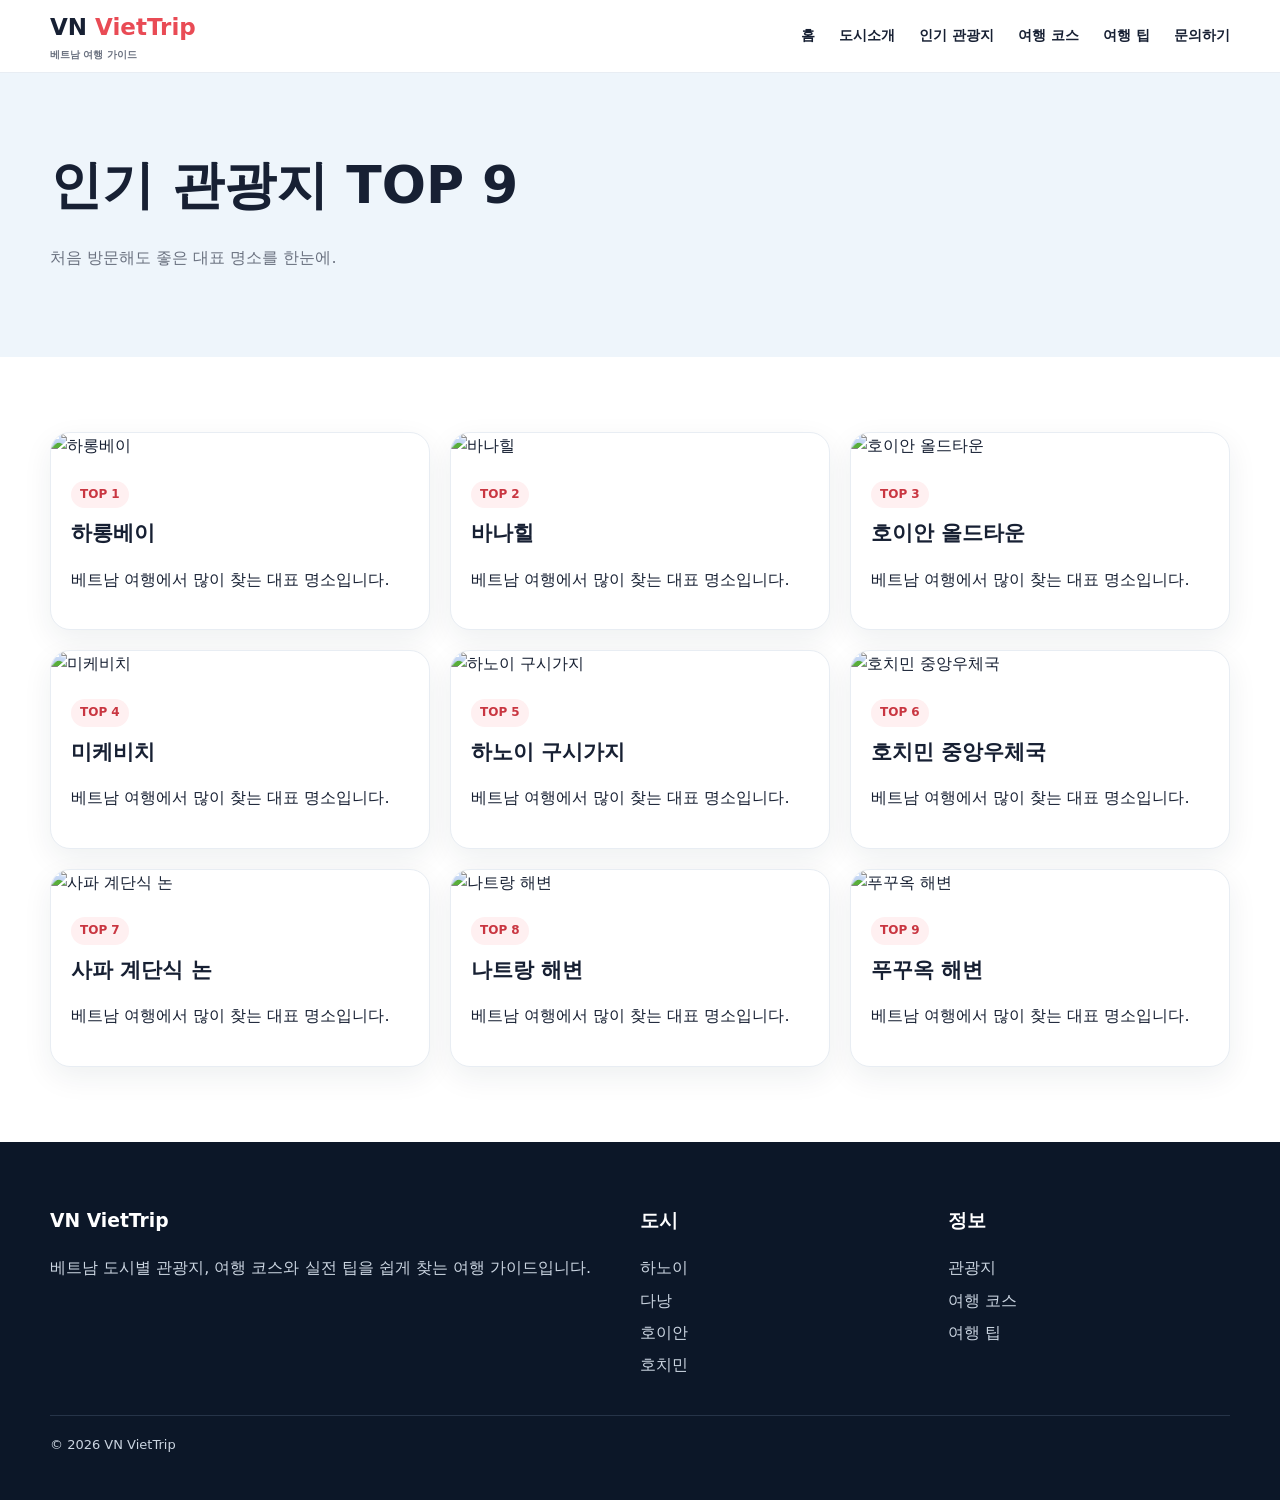
==== attractions.html @ 09c337a3 "Add files via upload" ====
<!doctype html><html lang="ko"><head><meta charset="utf-8"><meta name="viewport" content="width=device-width,initial-scale=1"><title>인기 관광지 | VN VietTrip</title><link rel="stylesheet" href="style.css"></head><body><header class="header"><div class="wrap nav"><a class="logo" href="index.html">VN <span>VietTrip</span><small>베트남 여행 가이드</small></a><button class="menu">☰</button><nav class="links"><a href="index.html">홈</a><a href="cities.html">도시소개</a><a href="attractions.html">인기 관광지</a><a href="itinerary.html">여행 코스</a><a href="tips.html">여행 팁</a><a href="contact.html">문의하기</a></nav></div></header><section class="page"><div class="wrap"><h1>인기 관광지 TOP 9</h1><p class="muted">처음 방문해도 좋은 대표 명소를 한눈에.</p></div></section><section class="section"><div class="wrap"><div class="grid"><div class="card"><img src="https://images.unsplash.com/photo-1509030450996-dd1a26dda07a?auto=format&fit=crop&w=1200&q=85" alt="하롱베이"><div class="body"><span class="tag">TOP 1</span><h3>하롱베이</h3><p>베트남 여행에서 많이 찾는 대표 명소입니다.</p></div></div><div class="card"><img src="https://images.unsplash.com/photo-1595599512944-0c2b0f5a4c65?auto=format&fit=crop&w=1200&q=85" alt="바나힐"><div class="body"><span class="tag">TOP 2</span><h3>바나힐</h3><p>베트남 여행에서 많이 찾는 대표 명소입니다.</p></div></div><div class="card"><img src="https://images.unsplash.com/photo-1559592413-7cec4d0c6a1f?auto=format&fit=crop&w=1200&q=85" alt="호이안 올드타운"><div class="body"><span class="tag">TOP 3</span><h3>호이안 올드타운</h3><p>베트남 여행에서 많이 찾는 대표 명소입니다.</p></div></div><div class="card"><img src="https://images.unsplash.com/photo-1510414842594-a61c69b5ae57?auto=format&fit=crop&w=1200&q=85" alt="미케비치"><div class="body"><span class="tag">TOP 4</span><h3>미케비치</h3><p>베트남 여행에서 많이 찾는 대표 명소입니다.</p></div></div><div class="card"><img src="https://images.unsplash.com/photo-1509030450996-dd1a26dda07a?auto=format&fit=crop&w=1200&q=85" alt="하노이 구시가지"><div class="body"><span class="tag">TOP 5</span><h3>하노이 구시가지</h3><p>베트남 여행에서 많이 찾는 대표 명소입니다.</p></div></div><div class="card"><img src="https://images.unsplash.com/photo-1583417319070-4a69db38a482?auto=format&fit=crop&w=1200&q=85" alt="호치민 중앙우체국"><div class="body"><span class="tag">TOP 6</span><h3>호치민 중앙우체국</h3><p>베트남 여행에서 많이 찾는 대표 명소입니다.</p></div></div><div class="card"><img src="https://images.unsplash.com/photo-1528127269322-539801943592?auto=format&fit=crop&w=1200&q=85" alt="사파 계단식 논"><div class="body"><span class="tag">TOP 7</span><h3>사파 계단식 논</h3><p>베트남 여행에서 많이 찾는 대표 명소입니다.</p></div></div><div class="card"><img src="https://images.unsplash.com/photo-1510414842594-a61c69b5ae57?auto=format&fit=crop&w=1200&q=85" alt="나트랑 해변"><div class="body"><span class="tag">TOP 8</span><h3>나트랑 해변</h3><p>베트남 여행에서 많이 찾는 대표 명소입니다.</p></div></div><div class="card"><img src="https://images.unsplash.com/photo-1540202404-a2f29016b523?auto=format&fit=crop&w=1200&q=85" alt="푸꾸옥 해변"><div class="body"><span class="tag">TOP 9</span><h3>푸꾸옥 해변</h3><p>베트남 여행에서 많이 찾는 대표 명소입니다.</p></div></div></div></div></section><footer class="footer"><div class="wrap foot"><div><h3>VN VietTrip</h3><p>베트남 도시별 관광지, 여행 코스와 실전 팁을 쉽게 찾는 여행 가이드입니다.</p></div><div><h3>도시</h3><a href="hanoi.html">하노이</a><a href="danang.html">다낭</a><a href="hoian.html">호이안</a><a href="hochiminh.html">호치민</a></div><div><h3>정보</h3><a href="attractions.html">관광지</a><a href="itinerary.html">여행 코스</a><a href="tips.html">여행 팁</a></div></div><div class="wrap copyright">© <span data-year></span> VN VietTrip</div></footer><script src="script.js"></script></body></html>
---- style.css ----
*{box-sizing:border-box}html{scroll-behavior:smooth}body{margin:0;font-family:system-ui,-apple-system,BlinkMacSystemFont,"Noto Sans KR","Malgun Gothic",sans-serif;color:#172033;line-height:1.65}a{text-decoration:none;color:inherit}.wrap{width:min(1180px,calc(100% - 32px));margin:auto}.header{position:sticky;top:0;z-index:10;background:#fff;border-bottom:1px solid #e8edf3}.nav{height:72px;display:flex;align-items:center;justify-content:space-between}.logo{font-size:23px;font-weight:900}.logo span{color:#e94b55}.logo small{display:block;font-size:10px;color:#6b7280}.links{display:flex;gap:24px;font-weight:800;font-size:14px}.menu{display:none;background:none;border:0;font-size:25px}.hero{min-height:540px;color:white;background:linear-gradient(90deg,rgba(8,25,45,.85),rgba(8,25,45,.2)),url('https://images.unsplash.com/photo-1528127269322-539801943592?auto=format&fit=crop&w=1800&q=85') center/cover;display:flex;align-items:center}.hero h1{font-size:clamp(44px,6vw,72px);line-height:1.05;letter-spacing:-3px;margin:18px 0}.hero p{font-size:18px;max-width:620px;color:#edf2f7}.btn{display:inline-block;padding:13px 18px;border-radius:12px;font-weight:900}.red{background:#e94b55;color:#fff}.section{padding:75px 0}.alt{background:#f7f9fc}.head{margin-bottom:28px}.head h2{font-size:36px;line-height:1.2;margin:0}.muted{color:#6b7280}.grid{display:grid;grid-template-columns:repeat(3,1fr);gap:20px}.grid4{display:grid;grid-template-columns:repeat(4,1fr);gap:18px}.card{background:#fff;border:1px solid #e8edf3;border-radius:20px;overflow:hidden;box-shadow:0 10px 30px rgba(16,36,63,.07)}.card img{width:100%;height:210px;object-fit:cover}.body{padding:20px}.body h3{margin:0 0 6px;font-size:21px}.tag{display:inline-block;background:#fff0f1;color:#c93641;border-radius:999px;padding:4px 9px;font-size:12px;font-weight:900;margin-bottom:8px}.feature{display:grid;grid-template-columns:1fr 1fr;gap:25px}.feature img{width:100%;height:100%;min-height:370px;object-fit:cover;border-radius:22px}.feature .box{padding:38px;background:#10243f;color:#fff;border-radius:22px}.box h2{font-size:36px}.box li{padding:10px;margin:7px 0;background:rgba(255,255,255,.08);border-radius:10px}.page{padding:70px 0;background:#eef5fb}.page h1{font-size:52px;margin:0}.trip{display:grid;grid-template-columns:repeat(3,1fr);gap:18px}.day{padding:24px;border:1px solid #e8edf3;border-radius:18px;background:#fff}.table{width:100%;border-collapse:collapse;background:#fff}.table th,.table td{padding:14px;border:1px solid #e8edf3;text-align:left}.cta{padding:55px;border-radius:25px;background:#10243f;color:#fff;text-align:center}.footer{background:#0c1728;color:#cbd5e1;padding:45px 0}.foot{display:grid;grid-template-columns:2fr 1fr 1fr;gap:25px}.footer h3{color:#fff}.footer a{display:block;margin:6px 0}.copyright{border-top:1px solid #263448;margin-top:30px;padding-top:18px;font-size:13px}@media(max-width:850px){.links{display:none}.menu{display:block}.grid,.grid4,.trip,.feature,.foot{grid-template-columns:1fr 1fr}.hero{min-height:500px}}@media(max-width:600px){.grid,.grid4,.trip,.feature,.foot{grid-template-columns:1fr}.page h1{font-size:40px}.section{padding:55px 0}}
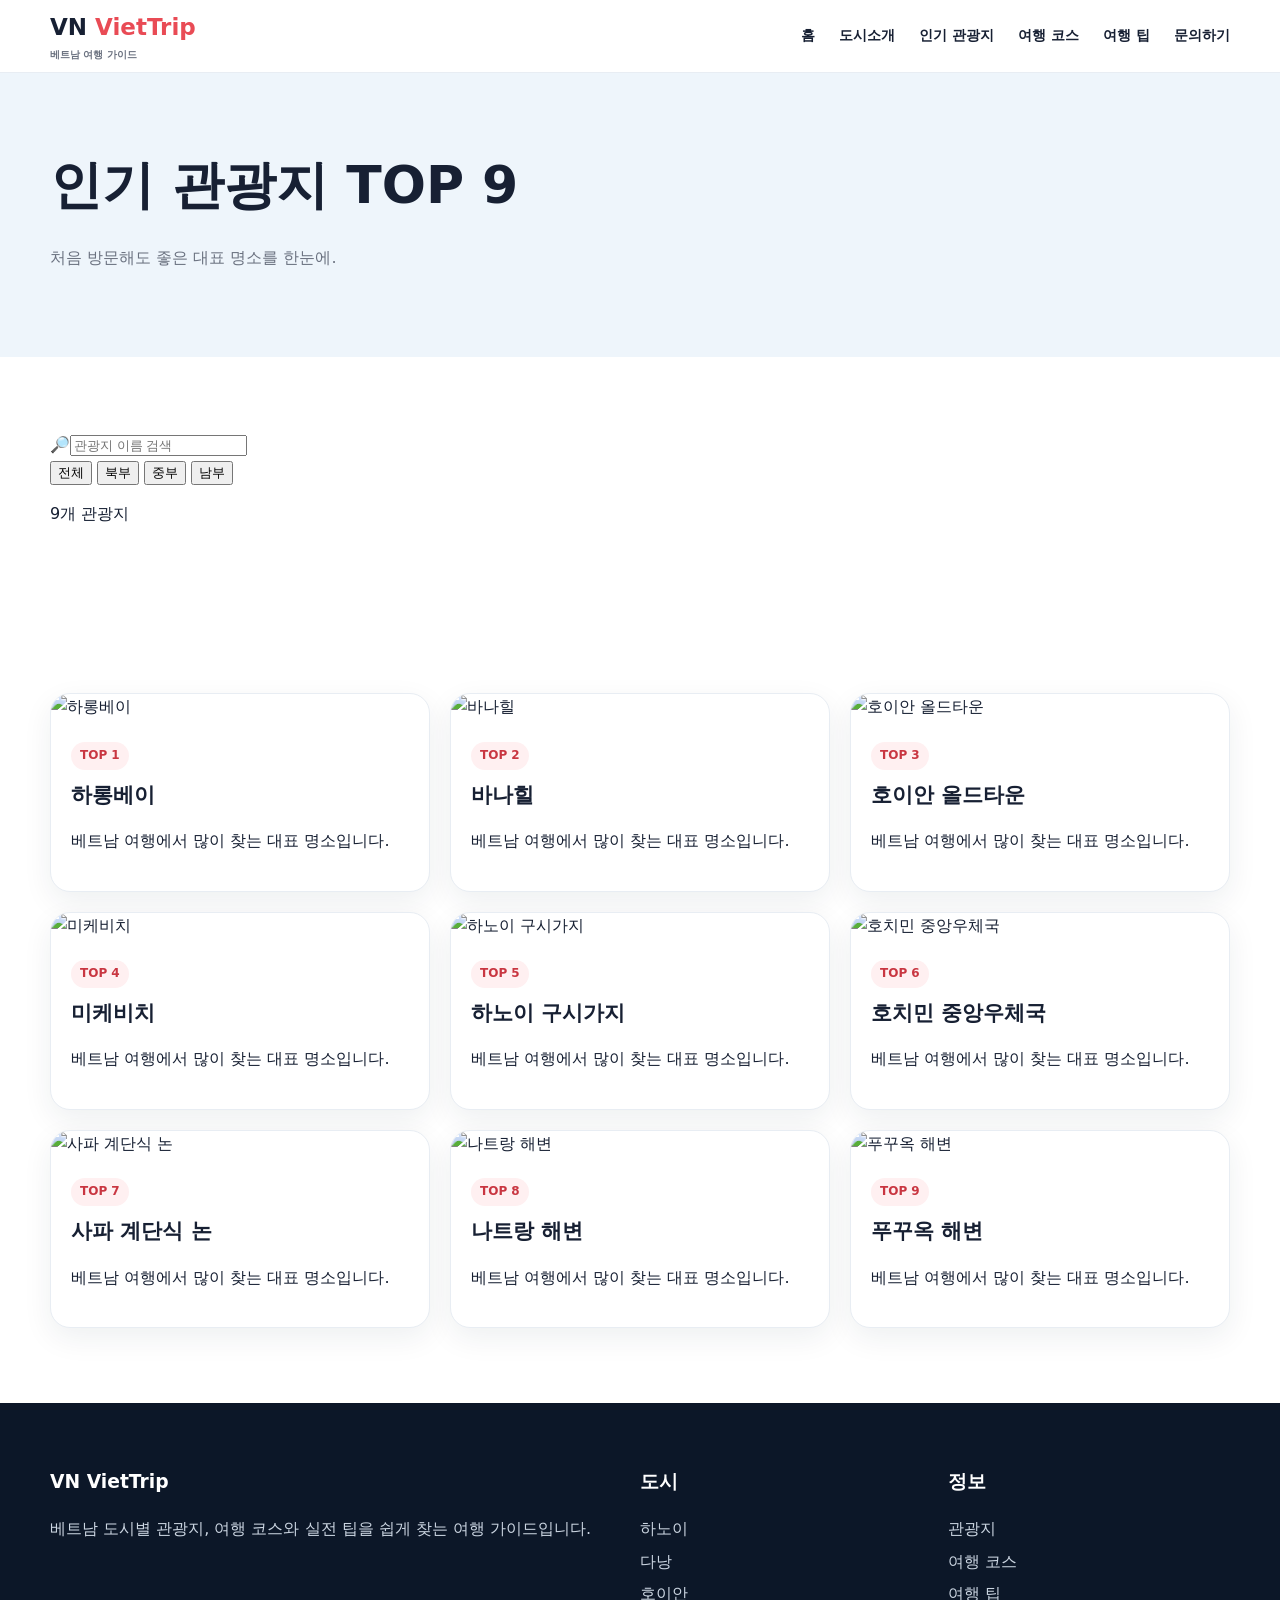
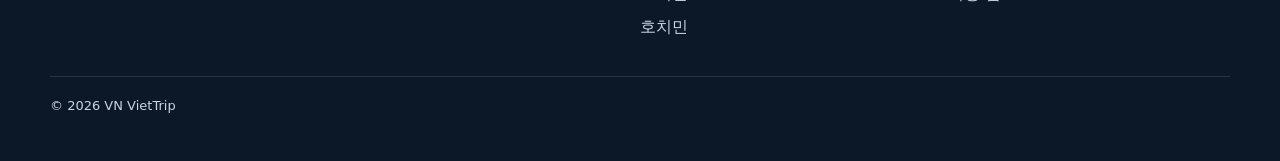
==== commit 70f7028c: "Add files via upload" ====
--- a/attractions.html
+++ b/attractions.html
@@ -1 +1,15 @@
-<!doctype html><html lang="ko"><head><meta charset="utf-8"><meta name="viewport" content="width=device-width,initial-scale=1"><title>인기 관광지 | VN VietTrip</title><link rel="stylesheet" href="style.css"></head><body><header class="header"><div class="wrap nav"><a class="logo" href="index.html">VN <span>VietTrip</span><small>베트남 여행 가이드</small></a><button class="menu">☰</button><nav class="links"><a href="index.html">홈</a><a href="cities.html">도시소개</a><a href="attractions.html">인기 관광지</a><a href="itinerary.html">여행 코스</a><a href="tips.html">여행 팁</a><a href="contact.html">문의하기</a></nav></div></header><section class="page"><div class="wrap"><h1>인기 관광지 TOP 9</h1><p class="muted">처음 방문해도 좋은 대표 명소를 한눈에.</p></div></section><section class="section"><div class="wrap"><div class="grid"><div class="card"><img src="https://images.unsplash.com/photo-1509030450996-dd1a26dda07a?auto=format&fit=crop&w=1200&q=85" alt="하롱베이"><div class="body"><span class="tag">TOP 1</span><h3>하롱베이</h3><p>베트남 여행에서 많이 찾는 대표 명소입니다.</p></div></div><div class="card"><img src="https://images.unsplash.com/photo-1595599512944-0c2b0f5a4c65?auto=format&fit=crop&w=1200&q=85" alt="바나힐"><div class="body"><span class="tag">TOP 2</span><h3>바나힐</h3><p>베트남 여행에서 많이 찾는 대표 명소입니다.</p></div></div><div class="card"><img src="https://images.unsplash.com/photo-1559592413-7cec4d0c6a1f?auto=format&fit=crop&w=1200&q=85" alt="호이안 올드타운"><div class="body"><span class="tag">TOP 3</span><h3>호이안 올드타운</h3><p>베트남 여행에서 많이 찾는 대표 명소입니다.</p></div></div><div class="card"><img src="https://images.unsplash.com/photo-1510414842594-a61c69b5ae57?auto=format&fit=crop&w=1200&q=85" alt="미케비치"><div class="body"><span class="tag">TOP 4</span><h3>미케비치</h3><p>베트남 여행에서 많이 찾는 대표 명소입니다.</p></div></div><div class="card"><img src="https://images.unsplash.com/photo-1509030450996-dd1a26dda07a?auto=format&fit=crop&w=1200&q=85" alt="하노이 구시가지"><div class="body"><span class="tag">TOP 5</span><h3>하노이 구시가지</h3><p>베트남 여행에서 많이 찾는 대표 명소입니다.</p></div></div><div class="card"><img src="https://images.unsplash.com/photo-1583417319070-4a69db38a482?auto=format&fit=crop&w=1200&q=85" alt="호치민 중앙우체국"><div class="body"><span class="tag">TOP 6</span><h3>호치민 중앙우체국</h3><p>베트남 여행에서 많이 찾는 대표 명소입니다.</p></div></div><div class="card"><img src="https://images.unsplash.com/photo-1528127269322-539801943592?auto=format&fit=crop&w=1200&q=85" alt="사파 계단식 논"><div class="body"><span class="tag">TOP 7</span><h3>사파 계단식 논</h3><p>베트남 여행에서 많이 찾는 대표 명소입니다.</p></div></div><div class="card"><img src="https://images.unsplash.com/photo-1510414842594-a61c69b5ae57?auto=format&fit=crop&w=1200&q=85" alt="나트랑 해변"><div class="body"><span class="tag">TOP 8</span><h3>나트랑 해변</h3><p>베트남 여행에서 많이 찾는 대표 명소입니다.</p></div></div><div class="card"><img src="https://images.unsplash.com/photo-1540202404-a2f29016b523?auto=format&fit=crop&w=1200&q=85" alt="푸꾸옥 해변"><div class="body"><span class="tag">TOP 9</span><h3>푸꾸옥 해변</h3><p>베트남 여행에서 많이 찾는 대표 명소입니다.</p></div></div></div></div></section><footer class="footer"><div class="wrap foot"><div><h3>VN VietTrip</h3><p>베트남 도시별 관광지, 여행 코스와 실전 팁을 쉽게 찾는 여행 가이드입니다.</p></div><div><h3>도시</h3><a href="hanoi.html">하노이</a><a href="danang.html">다낭</a><a href="hoian.html">호이안</a><a href="hochiminh.html">호치민</a></div><div><h3>정보</h3><a href="attractions.html">관광지</a><a href="itinerary.html">여행 코스</a><a href="tips.html">여행 팁</a></div></div><div class="wrap copyright">© <span data-year></span> VN VietTrip</div></footer><script src="script.js"></script></body></html>+<!DOCTYPE html>
+<html lang="ko"><head><meta charset="utf-8"/><meta content="width=device-width,initial-scale=1" name="viewport"/><title>인기 관광지 | VN VietTrip</title><link href="style.css" rel="stylesheet"/><meta content="베트남 여행지, 도시별 추천, 관광지와 여행 코스를 한눈에 확인하는 VN VietTrip 여행 가이드입니다." name="description"/></head><body><header class="header"><div class="wrap nav"><a class="logo" href="index.html">VN <span>VietTrip</span><small>베트남 여행 가이드</small></a><button aria-expanded="false" aria-label="메뉴 열기" class="menu" type="button">☰</button><nav class="links"><a href="index.html">홈</a><a href="cities.html">도시소개</a><a href="attractions.html">인기 관광지</a><a href="itinerary.html">여행 코스</a><a href="tips.html">여행 팁</a><a href="contact.html">문의하기</a></nav></div></header><section class="page"><div class="wrap"><h1>인기 관광지 TOP 9</h1><p class="muted">처음 방문해도 좋은 대표 명소를 한눈에.</p></div></section><section class="section compact-top"><div class="wrap">
+<div class="filter-panel" aria-label="관광지 검색 및 필터">
+  <div class="search-row">
+    <label class="search-box"><span>🔎</span><input id="attractionSearch" type="search" placeholder="관광지 이름 검색" aria-label="관광지 검색"></label>
+    <div class="filter-buttons" role="group" aria-label="관광지 지역 필터">
+      <button class="filter-btn active" type="button" data-attraction-region="all">전체</button>
+      <button class="filter-btn" type="button" data-attraction-region="북부">북부</button>
+      <button class="filter-btn" type="button" data-attraction-region="중부">중부</button>
+      <button class="filter-btn" type="button" data-attraction-region="남부">남부</button>
+    </div>
+  </div>
+  <p class="filter-count" id="attractionCount">9개 관광지</p>
+</div></div></section>
+<section class="section"><div class="wrap"><div class="grid"><div class="card filter-card attraction-card" data-region="북부" data-search="하롱베이 북부 관광지"><img alt="하롱베이" decoding="async" loading="lazy" referrerpolicy="no-referrer" src="https://images.unsplash.com/photo-1509030450996-dd1a26dda07a?auto=format&amp;fit=crop&amp;w=1200&amp;q=85"/><div class="body"><span class="tag">TOP 1</span><h3>하롱베이</h3><p>베트남 여행에서 많이 찾는 대표 명소입니다.</p></div></div><div class="card filter-card attraction-card" data-region="중부" data-search="바나힐 중부 관광지"><img alt="바나힐" decoding="async" loading="lazy" referrerpolicy="no-referrer" src="https://images.unsplash.com/photo-1597907325502-27f4eda0b6fd?auto=format&amp;fit=crop&amp;w=1200&amp;q=85"/><div class="body"><span class="tag">TOP 2</span><h3>바나힐</h3><p>베트남 여행에서 많이 찾는 대표 명소입니다.</p></div></div><div class="card filter-card attraction-card" data-region="중부" data-search="호이안 올드타운 중부 관광지"><img alt="호이안 올드타운" decoding="async" loading="lazy" referrerpolicy="no-referrer" src="https://images.unsplash.com/photo-1559592413-7cec4d0cae2b?auto=format&amp;fit=crop&amp;w=1200&amp;q=85"/><div class="body"><span class="tag">TOP 3</span><h3>호이안 올드타운</h3><p>베트남 여행에서 많이 찾는 대표 명소입니다.</p></div></div><div class="card filter-card attraction-card" data-region="중부" data-search="미케비치 중부 관광지"><img alt="미케비치" decoding="async" loading="lazy" referrerpolicy="no-referrer" src="https://images.unsplash.com/photo-1510414842594-a61c69b5ae57?auto=format&amp;fit=crop&amp;w=1200&amp;q=85"/><div class="body"><span class="tag">TOP 4</span><h3>미케비치</h3><p>베트남 여행에서 많이 찾는 대표 명소입니다.</p></div></div><div class="card filter-card attraction-card" data-region="북부" data-search="하노이 구시가지 북부 관광지"><img alt="하노이 구시가지" decoding="async" loading="lazy" referrerpolicy="no-referrer" src="https://images.unsplash.com/photo-1509030450996-dd1a26dda07a?auto=format&amp;fit=crop&amp;w=1200&amp;q=85"/><div class="body"><span class="tag">TOP 5</span><h3>하노이 구시가지</h3><p>베트남 여행에서 많이 찾는 대표 명소입니다.</p></div></div><div class="card filter-card attraction-card" data-region="남부" data-search="호치민 중앙우체국 남부 관광지"><img alt="호치민 중앙우체국" decoding="async" loading="lazy" referrerpolicy="no-referrer" src="https://images.unsplash.com/photo-1583417319070-4a69db38a482?auto=format&amp;fit=crop&amp;w=1200&amp;q=85"/><div class="body"><span class="tag">TOP 6</span><h3>호치민 중앙우체국</h3><p>베트남 여행에서 많이 찾는 대표 명소입니다.</p></div></div><div class="card filter-card attraction-card" data-region="북부" data-search="사파 계단식 논 북부 관광지"><img alt="사파 계단식 논" decoding="async" loading="lazy" referrerpolicy="no-referrer" src="https://images.unsplash.com/photo-1528127269322-539801943592?auto=format&amp;fit=crop&amp;w=1200&amp;q=85"/><div class="body"><span class="tag">TOP 7</span><h3>사파 계단식 논</h3><p>베트남 여행에서 많이 찾는 대표 명소입니다.</p></div></div><div class="card filter-card attraction-card" data-region="남부" data-search="나트랑 해변 남부 관광지"><img alt="나트랑 해변" decoding="async" loading="lazy" referrerpolicy="no-referrer" src="https://images.unsplash.com/photo-1510414842594-a61c69b5ae57?auto=format&amp;fit=crop&amp;w=1200&amp;q=85"/><div class="body"><span class="tag">TOP 8</span><h3>나트랑 해변</h3><p>베트남 여행에서 많이 찾는 대표 명소입니다.</p></div></div><div class="card filter-card attraction-card" data-region="남부" data-search="푸꾸옥 해변 남부 관광지"><img alt="푸꾸옥 해변" decoding="async" loading="lazy" referrerpolicy="no-referrer" src="https://images.unsplash.com/photo-1540202404-a2f29016b523?auto=format&amp;fit=crop&amp;w=1200&amp;q=85"/><div class="body"><span class="tag">TOP 9</span><h3>푸꾸옥 해변</h3><p>베트남 여행에서 많이 찾는 대표 명소입니다.</p></div></div></div></div></section><footer class="footer"><div class="wrap foot"><div><h3>VN VietTrip</h3><p>베트남 도시별 관광지, 여행 코스와 실전 팁을 쉽게 찾는 여행 가이드입니다.</p></div><div><h3>도시</h3><a href="hanoi.html">하노이</a><a href="danang.html">다낭</a><a href="hoian.html">호이안</a><a href="hochiminh.html">호치민</a></div><div><h3>정보</h3><a href="attractions.html">관광지</a><a href="itinerary.html">여행 코스</a><a href="tips.html">여행 팁</a></div></div><div class="wrap copyright">© <span data-year=""></span> VN VietTrip</div></footer><script src="script.js"></script></body></html>
